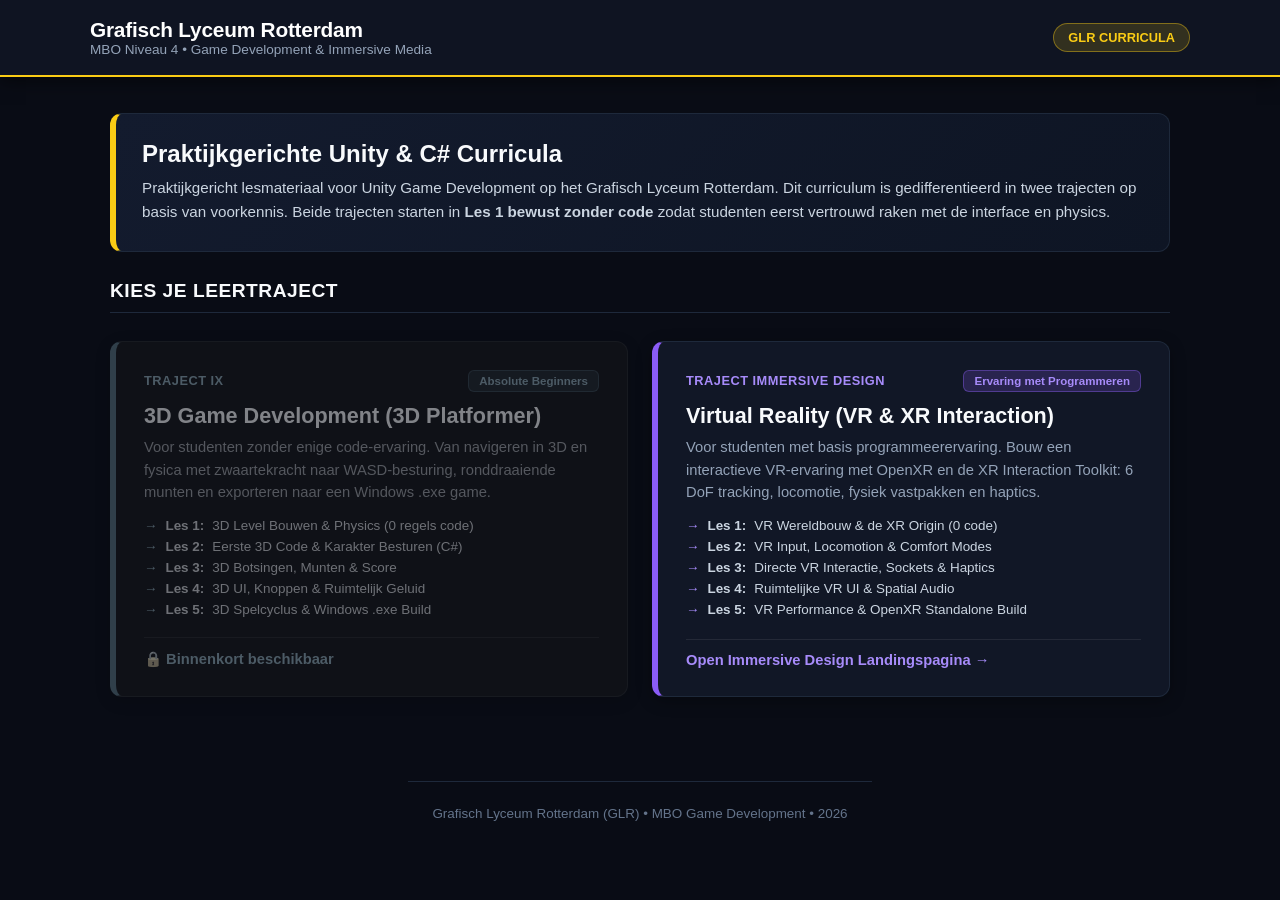
==== index.html @ e77e5f20 "Publish GLR Immersive design les 1 Co-Authored-By: Claude Sonnet 5.5 <noreply@anthropic.com>" ====
<!DOCTYPE html>
<html lang="nl">
<head>
    <meta charset="UTF-8">
    <meta name="viewport" content="width=device-width, initial-scale=1.0">
    <title>Grafisch Lyceum Rotterdam • Unity Game Development</title>
    <style>
        :root {
            --glr-yellow: #facc15;
            --glr-blue: #0284c7;
            --glr-purple: #8b5cf6;
            --page-bg: #090c15;
            --card-bg: #111726;
            --card-border: #1e293b;
            --text-title: #f8fafc;
            --text-body: #94a3b8;
            --text-muted: #64748b;
        }

        * {
            box-sizing: border-box;
            margin: 0;
            padding: 0;
            font-family: -apple-system, BlinkMacSystemFont, "Segoe UI", Roboto, "Helvetica Neue", Arial, sans-serif;
        }

        body {
            background-color: var(--page-bg);
            color: var(--text-body);
            min-height: 100vh;
            display: flex;
            flex-direction: column;
            align-items: center;
        }

        .top-brand-strip {
            width: 100%;
            background: #0f1422;
            border-bottom: 2px solid var(--glr-yellow);
            color: #ffffff;
            padding: 18px 24px;
            box-shadow: 0 4px 16px rgba(0, 0, 0, 0.5);
        }

        .top-brand-inner {
            max-width: 1100px;
            margin: 0 auto;
            display: flex;
            align-items: center;
            justify-content: space-between;
            flex-wrap: wrap;
            gap: 16px;
        }

        .brand-text h1 {
            font-size: 1.3rem;
            font-weight: 900;
            color: #ffffff;
            letter-spacing: -0.2px;
        }

        .brand-text p {
            font-size: 0.85rem;
            color: #94a3b8;
            font-weight: 500;
        }

        .school-badge {
            background: rgba(250, 204, 21, 0.15);
            color: var(--glr-yellow);
            border: 1px solid rgba(250, 204, 21, 0.4);
            padding: 6px 14px;
            border-radius: 9999px;
            font-size: 0.8rem;
            font-weight: 800;
            text-transform: uppercase;
        }

        .container {
            width: 100%;
            max-width: 1100px;
            padding: 36px 20px 60px 20px;
            display: flex;
            flex-direction: column;
            gap: 28px;
        }

        .intro-banner {
            background: linear-gradient(135deg, #131b2e 0%, #0e1524 100%);
            border: 1px solid var(--card-border);
            border-left: 6px solid var(--glr-yellow);
            border-radius: 12px;
            padding: 26px;
        }

        .intro-banner h2 {
            font-size: 1.5rem;
            color: var(--text-title);
            margin-bottom: 8px;
        }

        .intro-banner p {
            font-size: 0.95rem;
            line-height: 1.6;
            color: #cbd5e1;
        }

        .section-title {
            font-size: 1.2rem;
            font-weight: 900;
            color: var(--text-title);
            text-transform: uppercase;
            letter-spacing: 0.5px;
            border-bottom: 1px solid var(--card-border);
            padding-bottom: 10px;
        }

        .grid-tracks {
            display: grid;
            grid-template-columns: repeat(auto-fit, minmax(340px, 1fr));
            gap: 24px;
        }

        .track-card {
            background: var(--card-bg);
            border: 1px solid var(--card-border);
            border-radius: 12px;
            padding: 28px;
            display: flex;
            flex-direction: column;
            justify-content: space-between;
            gap: 20px;
            transition: all 0.2s ease;
            text-decoration: none;
            color: inherit;
            box-shadow: 0 4px 16px rgba(0, 0, 0, 0.3);
        }

        .track-card.blue {
            border-left: 6px solid var(--glr-blue);
        }

        .track-card.blue:hover {
            border-color: var(--glr-blue);
            background: #151f36;
            transform: translateY(-4px);
            box-shadow: 0 10px 30px rgba(2, 132, 199, 0.25);
        }

        .track-card.purple {
            border-left: 6px solid var(--glr-purple);
        }

        .track-card.purple:hover {
            border-color: var(--glr-purple);
            background: #1c1836;
            transform: translateY(-4px);
            box-shadow: 0 10px 30px rgba(139, 92, 246, 0.25);
        }

        .track-header {
            display: flex;
            justify-content: space-between;
            align-items: center;
        }

        .track-code {
            font-size: 0.8rem;
            font-weight: 900;
            text-transform: uppercase;
            letter-spacing: 0.5px;
        }

        .track-card.blue .track-code { color: #38bdf8; }
        .track-card.purple .track-code { color: #a78bfa; }

        .track-badge {
            font-size: 0.72rem;
            font-weight: 800;
            padding: 4px 10px;
            border-radius: 6px;
        }

        .badge-blue { background: rgba(2, 132, 199, 0.2); color: #38bdf8; border: 1px solid rgba(2, 132, 199, 0.4); }
        .badge-purple { background: rgba(139, 92, 246, 0.2); color: #a78bfa; border: 1px solid rgba(139, 92, 246, 0.4); }

        .track-title {
            font-size: 1.35rem;
            font-weight: 900;
            color: var(--text-title);
            margin: 10px 0 6px 0;
            line-height: 1.3;
        }

        .track-desc {
            font-size: 0.92rem;
            color: var(--text-body);
            line-height: 1.55;
        }

        .lesson-list {
            margin-top: 14px;
            display: flex;
            flex-direction: column;
            gap: 6px;
            list-style: none;
        }

        .lesson-list li {
            font-size: 0.84rem;
            color: #cbd5e1;
            display: flex;
            align-items: center;
            gap: 8px;
        }

        .lesson-list li::before {
            content: "→";
            font-weight: bold;
        }

        .track-card.blue .lesson-list li::before { color: #38bdf8; }
        .track-card.purple .lesson-list li::before { color: #a78bfa; }

        .track-cta {
            font-size: 0.92rem;
            font-weight: 900;
            display: flex;
            align-items: center;
            gap: 8px;
            padding-top: 12px;
            border-top: 1px solid rgba(255, 255, 255, 0.08);
        }

        .track-card.blue .track-cta { color: #38bdf8; }
        .track-card.purple .track-cta { color: #a78bfa; }

        .track-card.locked { opacity: 0.5; filter: grayscale(0.8); cursor: not-allowed; }
        .track-card.locked:hover { transform: none; box-shadow: 0 4px 16px rgba(0, 0, 0, 0.3); background: var(--card-bg); }

        footer {
            margin-top: 24px;
            border-top: 1px solid var(--card-border);
            padding: 24px;
            text-align: center;
            font-size: 0.84rem;
            color: var(--text-muted);
        }
    </style>
</head>
<body>
    <div class="top-brand-strip">
        <div class="top-brand-inner">
            <div class="brand-text">
                <h1>Grafisch Lyceum Rotterdam</h1>
                <p>MBO Niveau 4 • Game Development &amp; Immersive Media</p>
            </div>
            <div class="school-badge">GLR Curricula</div>
        </div>
    </div>

    <div class="container">
        <div class="intro-banner">
            <h2>Praktijkgerichte Unity &amp; C# Curricula</h2>
            <p>Praktijkgericht lesmateriaal voor Unity Game Development op het Grafisch Lyceum Rotterdam. Dit curriculum is gedifferentieerd in twee trajecten op basis van voorkennis. Beide trajecten starten in <strong>Les 1 bewust zonder code</strong> zodat studenten eerst vertrouwd raken met de interface en physics.</p>
        </div>

        <h3 class="section-title">Kies je Leertraject</h3>

        <div class="grid-tracks">
            <!-- Traject IX -->
            <div class="track-card blue locked" aria-disabled="true">
                <div>
                    <div class="track-header">
                        <span class="track-code">Traject IX</span>
                        <span class="track-badge badge-blue">Absolute Beginners</span>
                    </div>
                    <h3 class="track-title">3D Game Development (3D Platformer)</h3>
                    <p class="track-desc">Voor studenten zonder enige code-ervaring. Van navigeren in 3D en fysica met zwaartekracht naar WASD-besturing, ronddraaiende munten en exporteren naar een Windows .exe game.</p>
                    <ul class="lesson-list">
                        <li><strong>Les 1:</strong> 3D Level Bouwen &amp; Physics (0 regels code)</li>
                        <li><strong>Les 2:</strong> Eerste 3D Code &amp; Karakter Besturen (C#)</li>
                        <li><strong>Les 3:</strong> 3D Botsingen, Munten &amp; Score</li>
                        <li><strong>Les 4:</strong> 3D UI, Knoppen &amp; Ruimtelijk Geluid</li>
                        <li><strong>Les 5:</strong> 3D Spelcyclus &amp; Windows .exe Build</li>
                    </ul>
                </div>
                <div class="track-cta">&#128274; Binnenkort beschikbaar</div>
            </div>

            <!-- Traject Immersive Design -->
            <a class="track-card purple" href="immersive-design/index.html">
                <div>
                    <div class="track-header">
                        <span class="track-code">Traject Immersive Design</span>
                        <span class="track-badge badge-purple">Ervaring met Programmeren</span>
                    </div>
                    <h3 class="track-title">Virtual Reality (VR &amp; XR Interaction)</h3>
                    <p class="track-desc">Voor studenten met basis programmeerervaring. Bouw een interactieve VR-ervaring met OpenXR en de XR Interaction Toolkit: 6 DoF tracking, locomotie, fysiek vastpakken en haptics.</p>
                    <ul class="lesson-list">
                        <li><strong>Les 1:</strong> VR Wereldbouw &amp; de XR Origin (0 code)</li>
                        <li><strong>Les 2:</strong> VR Input, Locomotion &amp; Comfort Modes</li>
                        <li><strong>Les 3:</strong> Directe VR Interactie, Sockets &amp; Haptics</li>
                        <li><strong>Les 4:</strong> Ruimtelijke VR UI &amp; Spatial Audio</li>
                        <li><strong>Les 5:</strong> VR Performance &amp; OpenXR Standalone Build</li>
                    </ul>
                </div>
                <div class="track-cta">Open Immersive Design Landingspagina &rarr;</div>
            </a>
        </div>
    </div>

    <footer>
        <p>Grafisch Lyceum Rotterdam (GLR) • MBO Game Development &bull; 2026</p>
    </footer>
</body>
</html>
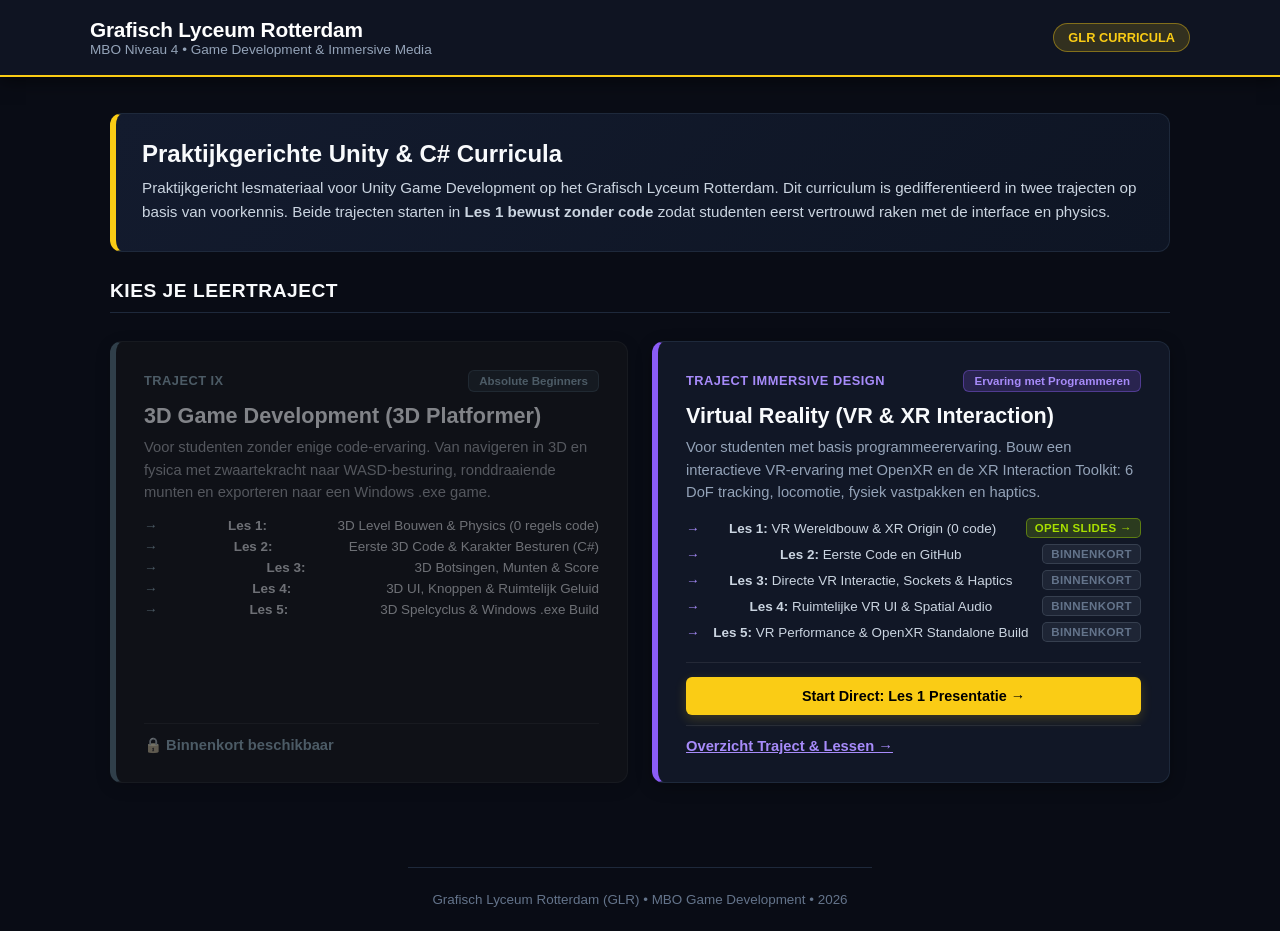
==== commit ca3c91f1: "Update landing page: link Les 1 direct ontgrendeld en update Les 1 slides" ====
--- a/index.html
+++ b/index.html
@@ -237,6 +237,68 @@
 
         .track-card.locked { opacity: 0.5; filter: grayscale(0.8); cursor: not-allowed; }
         .track-card.locked:hover { transform: none; box-shadow: 0 4px 16px rgba(0, 0, 0, 0.3); background: var(--card-bg); }
+
+        .lesson-list li {
+            justify-content: space-between;
+        }
+
+        .badge-status {
+            font-size: 0.72rem;
+            font-weight: 800;
+            padding: 3px 8px;
+            border-radius: 5px;
+            text-transform: uppercase;
+            letter-spacing: 0.4px;
+            text-decoration: none;
+            white-space: nowrap;
+        }
+
+        .badge-status.open {
+            background: rgba(168, 224, 0, 0.18);
+            color: #a8e000;
+            border: 1px solid rgba(168, 224, 0, 0.4);
+            transition: all 0.15s ease;
+        }
+
+        .badge-status.open:hover {
+            background: #a8e000;
+            color: #000000;
+            box-shadow: 0 0 10px rgba(168, 224, 0, 0.4);
+        }
+
+        .badge-status.soon {
+            background: rgba(148, 163, 184, 0.1);
+            color: #64748b;
+            border: 1px solid rgba(148, 163, 184, 0.2);
+        }
+
+        .track-actions-dual {
+            display: flex;
+            flex-direction: column;
+            gap: 10px;
+            padding-top: 14px;
+            border-top: 1px solid rgba(255, 255, 255, 0.08);
+        }
+
+        .btn-hero-action {
+            display: block;
+            text-align: center;
+            background: var(--glr-yellow);
+            color: #000000;
+            font-weight: 900;
+            font-size: 0.9rem;
+            text-decoration: none;
+            padding: 11px 18px;
+            border-radius: 6px;
+            transition: all 0.15s ease;
+            box-shadow: 0 4px 12px rgba(250, 204, 21, 0.2);
+        }
+
+        .btn-hero-action:hover {
+            filter: brightness(1.1);
+            transform: translateY(-2px);
+            box-shadow: 0 6px 20px rgba(250, 204, 21, 0.35);
+        }
 
         footer {
             margin-top: 24px;
@@ -289,7 +351,7 @@
             </div>
 
             <!-- Traject Immersive Design -->
-            <a class="track-card purple" href="immersive-design/index.html">
+            <div class="track-card purple">
                 <div>
                     <div class="track-header">
                         <span class="track-code">Traject Immersive Design</span>
@@ -298,15 +360,33 @@
                     <h3 class="track-title">Virtual Reality (VR &amp; XR Interaction)</h3>
                     <p class="track-desc">Voor studenten met basis programmeerervaring. Bouw een interactieve VR-ervaring met OpenXR en de XR Interaction Toolkit: 6 DoF tracking, locomotie, fysiek vastpakken en haptics.</p>
                     <ul class="lesson-list">
-                        <li><strong>Les 1:</strong> VR Wereldbouw &amp; de XR Origin (0 code)</li>
-                        <li><strong>Les 2:</strong> VR Input, Locomotion &amp; Comfort Modes</li>
-                        <li><strong>Les 3:</strong> Directe VR Interactie, Sockets &amp; Haptics</li>
-                        <li><strong>Les 4:</strong> Ruimtelijke VR UI &amp; Spatial Audio</li>
-                        <li><strong>Les 5:</strong> VR Performance &amp; OpenXR Standalone Build</li>
+                        <li>
+                            <span><strong>Les 1:</strong> VR Wereldbouw &amp; XR Origin (0 code)</span>
+                            <a class="badge-status open" href="immersive-design/presentation_les1.html">Open Slides &rarr;</a>
+                        </li>
+                        <li>
+                            <span><strong>Les 2:</strong> Eerste Code en GitHub</span>
+                            <span class="badge-status soon">Binnenkort</span>
+                        </li>
+                        <li>
+                            <span><strong>Les 3:</strong> Directe VR Interactie, Sockets &amp; Haptics</span>
+                            <span class="badge-status soon">Binnenkort</span>
+                        </li>
+                        <li>
+                            <span><strong>Les 4:</strong> Ruimtelijke VR UI &amp; Spatial Audio</span>
+                            <span class="badge-status soon">Binnenkort</span>
+                        </li>
+                        <li>
+                            <span><strong>Les 5:</strong> VR Performance &amp; OpenXR Standalone Build</span>
+                            <span class="badge-status soon">Binnenkort</span>
+                        </li>
                     </ul>
                 </div>
-                <div class="track-cta">Open Immersive Design Landingspagina &rarr;</div>
-            </a>
+                <div class="track-actions-dual">
+                    <a class="btn-hero-action" href="immersive-design/presentation_les1.html">Start Direct: Les 1 Presentatie &rarr;</a>
+                    <a class="track-cta" href="immersive-design/index.html">Overzicht Traject &amp; Lessen &rarr;</a>
+                </div>
+            </div>
         </div>
     </div>
 
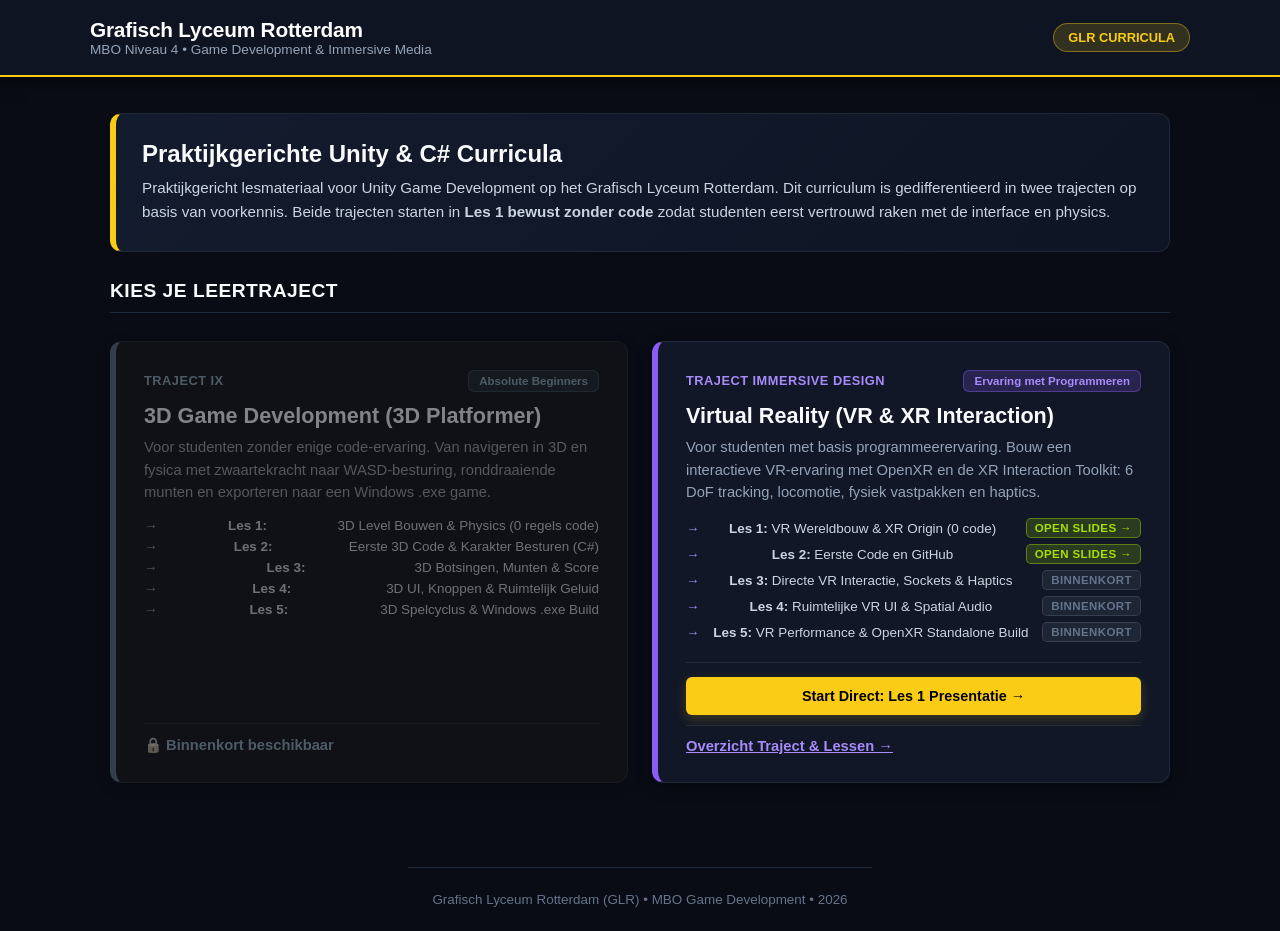
==== commit 703069c9: "Ontgrendel Les 2: voeg presentation_les2.html, afbeeldingen en navigatielinks toe" ====
--- a/index.html
+++ b/index.html
@@ -366,7 +366,7 @@
                         </li>
                         <li>
                             <span><strong>Les 2:</strong> Eerste Code en GitHub</span>
-                            <span class="badge-status soon">Binnenkort</span>
+                            <a class="badge-status open" href="immersive-design/presentation_les2.html">Open Slides &rarr;</a>
                         </li>
                         <li>
                             <span><strong>Les 3:</strong> Directe VR Interactie, Sockets &amp; Haptics</span>
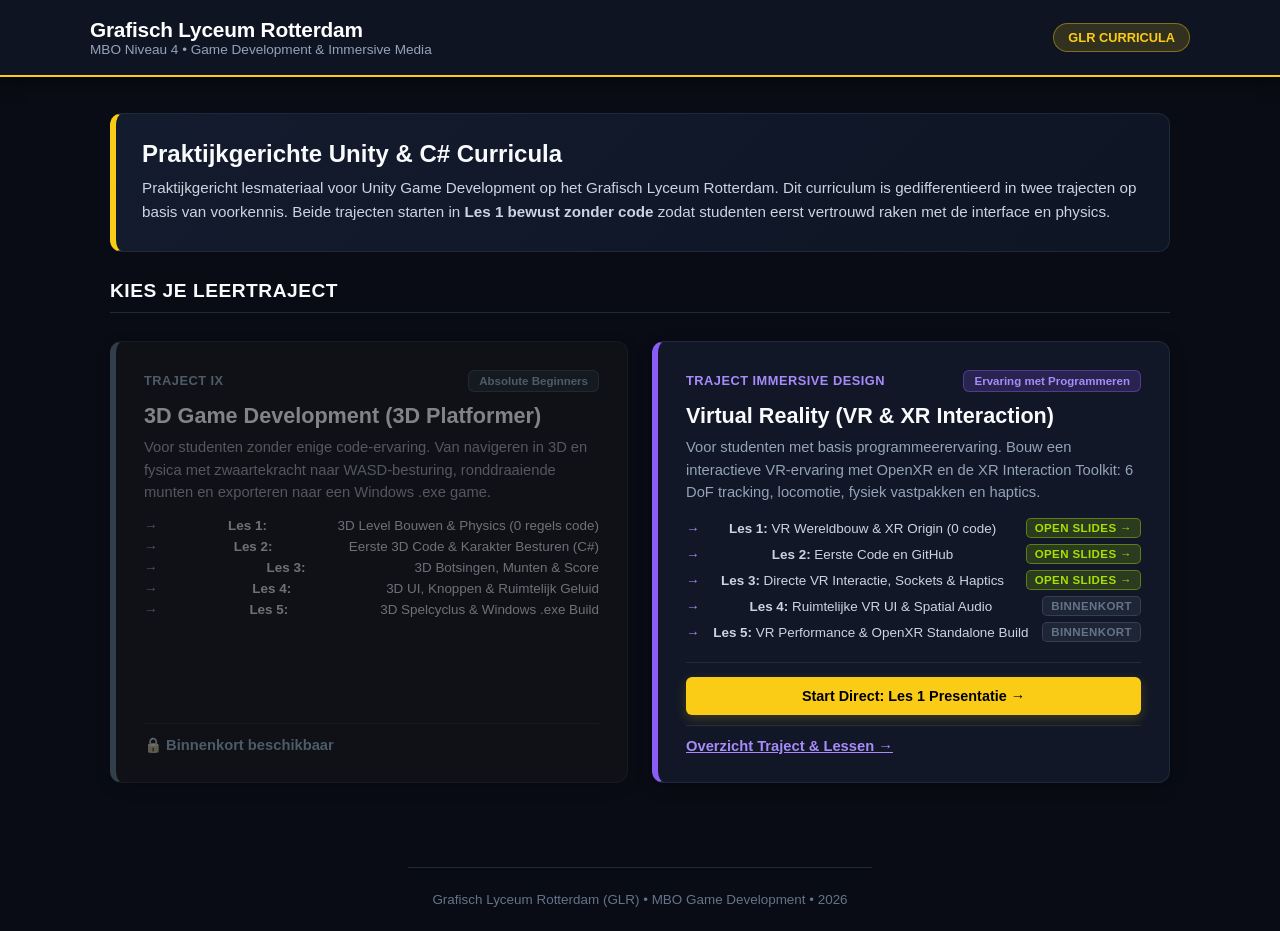
==== commit ca35f6a0: "Publiceer Les 3: Directe VR Interactie, Sockets en Haptics (slides, afbeeldingen, links) Co-Authored" ====
--- a/index.html
+++ b/index.html
@@ -370,7 +370,7 @@
                         </li>
                         <li>
                             <span><strong>Les 3:</strong> Directe VR Interactie, Sockets &amp; Haptics</span>
-                            <span class="badge-status soon">Binnenkort</span>
+                            <a class="badge-status open" href="immersive-design/presentation_les3.html">Open Slides &rarr;</a>
                         </li>
                         <li>
                             <span><strong>Les 4:</strong> Ruimtelijke VR UI &amp; Spatial Audio</span>
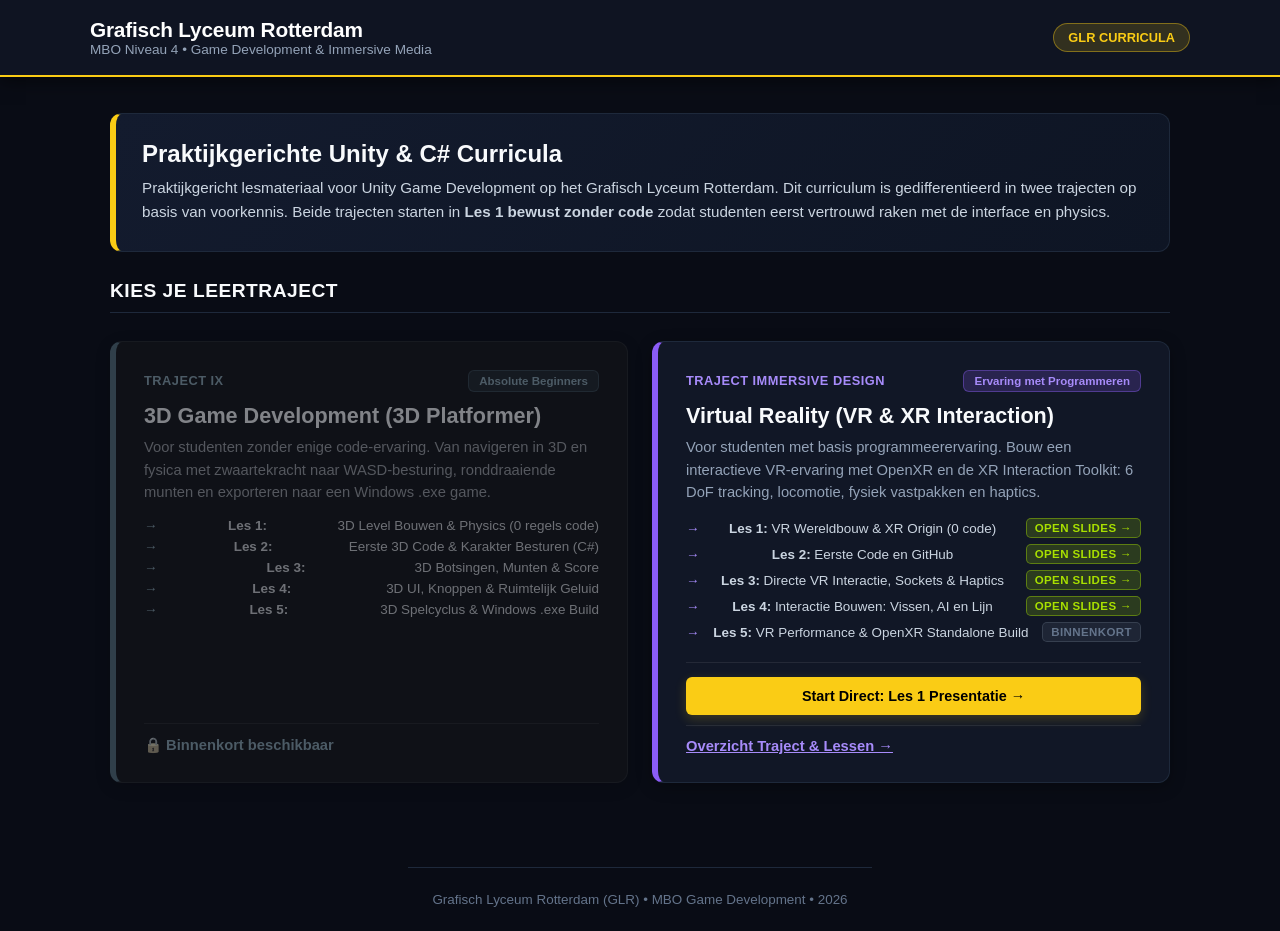
==== commit 67383087: "Update Les 4 (Vissen, AI en Lijn), Light Mode en leesbaarheid" ====
--- a/index.html
+++ b/index.html
@@ -373,8 +373,8 @@
                             <a class="badge-status open" href="immersive-design/presentation_les3.html">Open Slides &rarr;</a>
                         </li>
                         <li>
-                            <span><strong>Les 4:</strong> Ruimtelijke VR UI &amp; Spatial Audio</span>
-                            <span class="badge-status soon">Binnenkort</span>
+                            <span><strong>Les 4:</strong> Interactie Bouwen: Vissen, AI en Lijn</span>
+                            <a class="badge-status open" href="immersive-design/presentation_les4.html">Open Slides &rarr;</a>
                         </li>
                         <li>
                             <span><strong>Les 5:</strong> VR Performance &amp; OpenXR Standalone Build</span>
